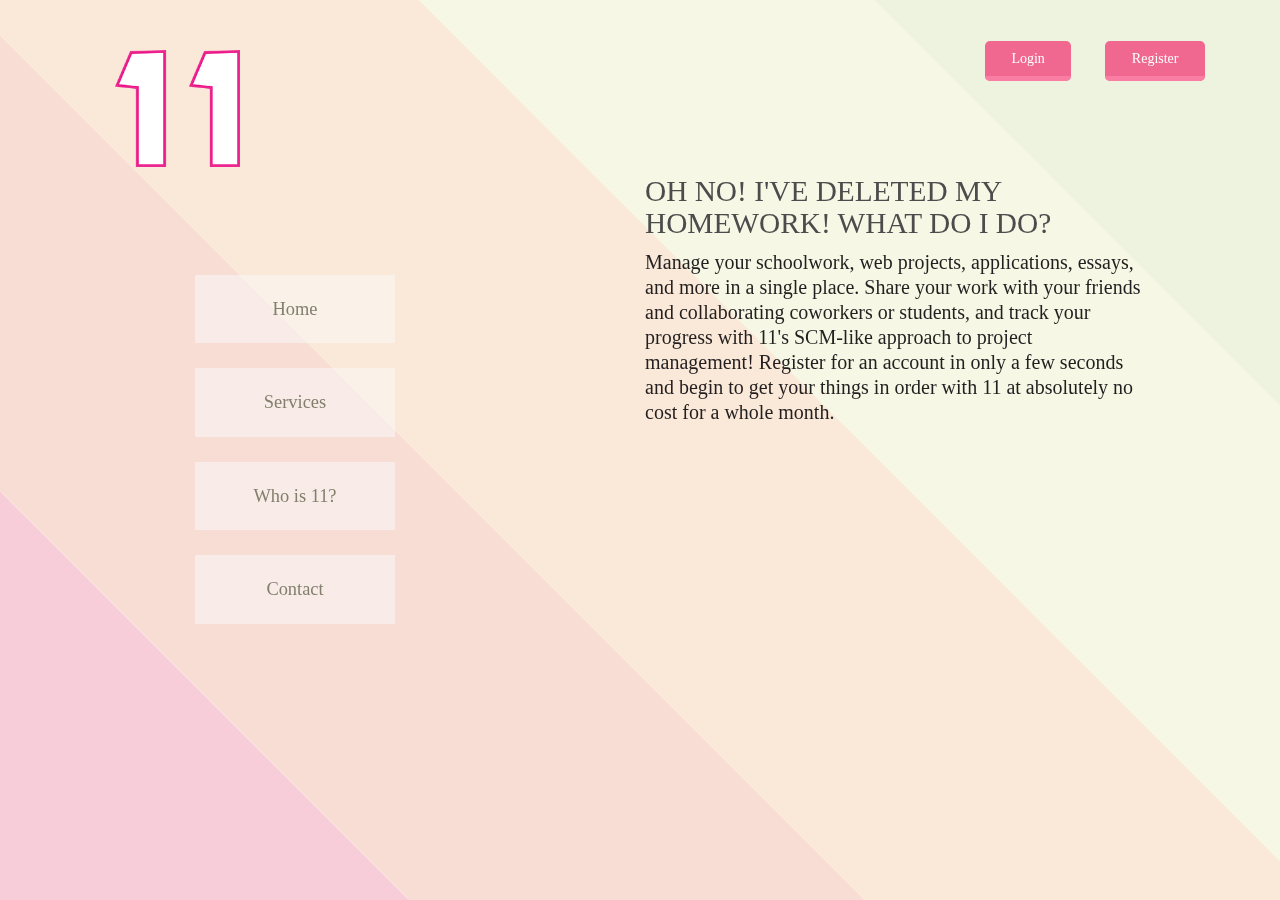
==== Crammer_Alexander_PWA2/index.html @ 0daebe08 "Reorganisation" ====
<!DOCTYPE html>  
<!--
    This is the main index of the application
    
    All your script tags should be at the bottom of this file
    
    The only html element in the body is the container div
    Your code should load your page templates into the container
-->
<html lang="en">
    <head>
        <title>11</title>
        <!-- Metadata -->
            <meta name="author" content="Alexander Rhett Crammer">
            <meta name="description" content="">
            <meta charset="UTF-8">
            <meta http-equiv="X-UA-Compatible" content="IE=edge,chrome=1">
        <!--  Mobile viewport optimized: j.mp/bplateviewport -->
            <meta name="viewport" content="width=device-width, initial-scale=1.0">
        <!-- Stylesheets -->
            <link rel="stylesheet" href="Assets/Stylesheets/Main.css?v=1">
    </head>
    <body>
        <img src="Assets/Images/Stripes.svg" draggable="false">
        <div class="container">
            <ul class="navigationBar">
                <li><a href="index.html">Home</a></li>
                <li><a href="#">Services</a></li>
                <li><a href="#">Who is 11?</a></li>
                <li><a href="#">Contact</a></li>
            </ul> <!-- .navigationBar -->
            <img src="Assets/Images/11.png">
            <div class="accountButtons">
                <a href="Login.html">Login</a>
                <a href="Register.html">Register</a>
            </div> <!-- .accountButtons -->
            <div class="contentArea">
                <h4>Oh no! I've deleted my homework! What do I do?</h4>
                <p>Manage your schoolwork, web projects, applications, essays, and more in a single place. Share your work with your friends and collaborating coworkers or students, and track your progress with 11's SCM-like approach to project management! Register for an account in only a few seconds and begin to get your things in order with 11 at absolutely no cost for a whole month.</p>
            </div> <!-- .contentArea -->
        </div> <!-- .container -->
        <!-- Scripts -->
            <script src="https://ajax.googleapis.com/ajax/libs/jquery/2.1.3/jquery.min.js"></script>
            <script src="Assets/Scripts/Main.js"></script>
    </body>
</html>
---- Crammer_Alexander_PWA2/Assets/Stylesheets/Main.css ----
/*  Application Setup
    Main.css
    Tuesday, 3 March, 2015
    Alexander Rhett Crammer  */

/* Note (This is temporary and it should be removed before production) */
/* TODO: Remove all elements with the .note class from the documents and remove these .note classes */
.note
    {background-color: rgba(150,150,150,0.9);
    color: #fff;
    font-family: "Avenir Next";
    margin: 0;
    padding: 10px;
    position: fixed;
    text-align: center;
    top: 0;
    left: 0;
    right: 0;
    z-index: 1;}

.note a
    {color: aqua;
    font-style: italic;
    text-decoration: none;}

/* Master Reset */
a,abbr,acronym,address,applet,article,aside,audio,b,big,blockquote,body,canvas,caption,center,cite,code,dd,del,details,dfn,div,dl,dt,em,embed,fieldset,figcaption,figure,footer,form,h1,h2,h3,h4,h5,h6,header,hgroup,html,i,iframe,img,ins,kbd,label,legend,li,mark,menu,nav,object,ol,output,p,pre,q,ruby,s,samp,section,small,span,strike,strong,sub,summary,sup,table,tbody,td,tfoot,th,thead,time,tr,tt,u,ul,var,video{margin:0;padding:0;border:0;font:inherit;vertical-align:baseline}article,aside,details,figcaption,figure,footer,header,hgroup,menu,nav,section{display:block}body{line-height:1}ol,ul{list-style:none}blockquote,q{quotes:none}blockquote:after,blockquote:before,q:after,q:before{content:'';content:none}table{border-collapse:collapse;border-spacing:0}

/* Structure */
body
    {background-color: #fafafa;}

.container
    {margin: auto;
    width: 960px;}

/* Content */
img[src="Assets/Images/Stripes.svg"]
    {position: fixed;
    top: -5px; /* There's a little bar of white at the top of the page without this. I don't know what it's from! */
    right: 0;
    bottom: 0;
    left: 0;
    -webkit-touch-callout: none;
    -webkit-user-select: none;
    -khtml-user-select: none; /* I want to prevent the user from being able to drag the image. */
    -moz-user-select: none;
    -ms-user-select: none;
    user-select: none;
    z-index: -1;} /* This property is important because it prevents a lot of transparency bugs. */

img[src="Assets/Images/11.png"]
    {position: absolute;
    top: 50px;
    left: 115px;
    width: 125px;}

.contentArea
    {position: absolute;
    top: 175px;
    right: 135px;
    width: 500px;}

h1, h2, h3, header
    {color: #323232;
    font-family: "Avenir Next";
    font-size: 38pt;
    font-weight: bold;}

h4, h5, h6
    {color: #4C4C4C;
    font-family: "Avenir Next";
    font-weight: 400;
    font-size: 22pt;
    text-transform: uppercase;
    line-height: 110%;}

p
    {color: #231F20;
    font-family: "Avenir Next";
    font-size: 15pt;
    font-weight: 400;
    margin-top: 10px;
    line-height: 125%;}

/* Navigation Bar */
.navigationBar
    {position: relative;
    top: 250px;
    left: 35px;
    width: 200px;}

.navigationBar > li
    {background-color: rgba(250,250,250,0.5);
    margin: 25px 0;
    overflow: hidden;
    padding: 25px 0;
    text-align: center;}

.navigationBar a
    {color: #82806d;
    font-family: "Avenir Next";
    font-size: 1.15em;
    text-decoration: none;}

.navigationBar a:hover
    {color: #c7c483;}

.navigationBar a:active
    {color: #a6a475;
    font-style: italic;}

/* Account Buttons */
.accountButtons
    {cursor: pointer;
    position: absolute;
    top: 50px;
    right: 75px;
    -webkit-touch-callout: none;
    -webkit-user-select: none;
    -khtml-user-select: none;
    -moz-user-select: none;
    -ms-user-select: none;
    user-select: none;}

.accountButtons > a
    {background-color: #F06890;
    border: 0;
    border-bottom: 5px solid #fa7da3;
    border-radius: 5px;
    color: #fff;
    font-family: "Avenir Next";
    font-size: 14px;
    margin-left: 30px;
    outline: none;
    padding: 10px 26.5px;
    text-decoration: none;
    transition: background-color 250ms;}

.accountButtons > a:hover
    {background-color: #f2789d;}
    
.accountButtons > a:active
    {background-color: #d86084;
    border-bottom: 0;
    position: relative;
    top: 5px;
    left: auto;
    right: auto;
    transition: background-color 85ms;}
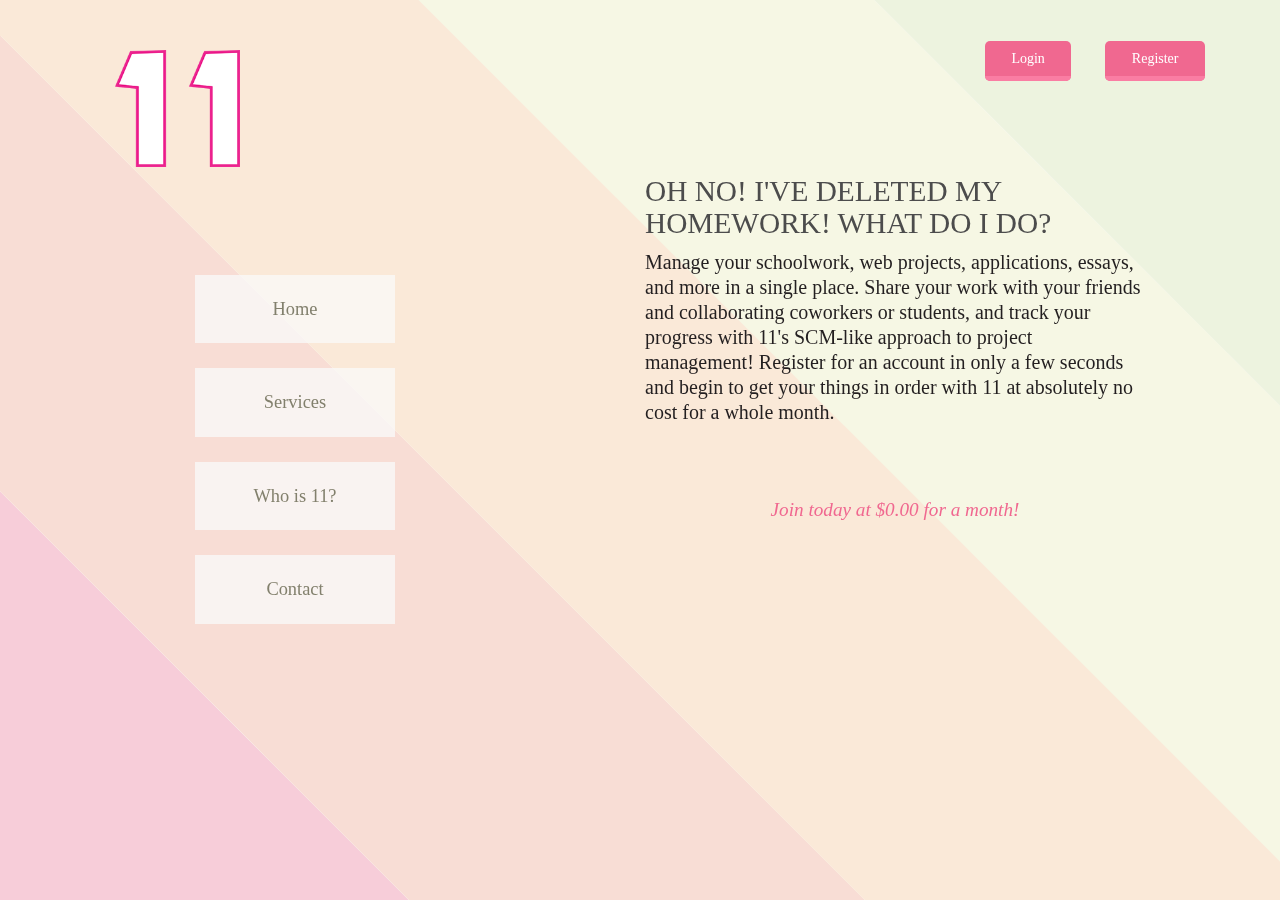
==== commit 460d02b5: "Week 2 Main Project" ====
--- a/Crammer_Alexander_PWA2/index.html
+++ b/Crammer_Alexander_PWA2/index.html
@@ -18,6 +18,7 @@
         <!--  Mobile viewport optimized: j.mp/bplateviewport -->
             <meta name="viewport" content="width=device-width, initial-scale=1.0">
         <!-- Stylesheets -->
+            <link rel="icon" type="image/png" href="Assets/Images/favicon.png">
             <link rel="stylesheet" href="Assets/Stylesheets/Main.css?v=1">
     </head>
     <body>
@@ -31,12 +32,13 @@
             </ul> <!-- .navigationBar -->
             <img src="Assets/Images/11.png">
             <div class="accountButtons">
-                <a href="Login.html">Login</a>
-                <a href="Register.html">Register</a>
+                <a href="Login.html" class="button">Login</a>
+                <a href="Register.html" class="button">Register</a>
             </div> <!-- .accountButtons -->
             <div class="contentArea">
                 <h4>Oh no! I've deleted my homework! What do I do?</h4>
                 <p>Manage your schoolwork, web projects, applications, essays, and more in a single place. Share your work with your friends and collaborating coworkers or students, and track your progress with 11's SCM-like approach to project management! Register for an account in only a few seconds and begin to get your things in order with 11 at absolutely no cost for a whole month.</p>
+                <a href="/Register.html">Join today at $0.00 for a month!</a>
             </div> <!-- .contentArea -->
         </div> <!-- .container -->
         <!-- Scripts -->
--- a/Crammer_Alexander_PWA2/Assets/Stylesheets/Main.css
+++ b/Crammer_Alexander_PWA2/Assets/Stylesheets/Main.css
@@ -9,6 +9,7 @@
     {background-color: rgba(150,150,150,0.9);
     color: #fff;
     font-family: "Avenir Next";
+    font-size: 1.1em;
     margin: 0;
     padding: 10px;
     position: fixed;
@@ -43,7 +44,7 @@
     left: 0;
     -webkit-touch-callout: none;
     -webkit-user-select: none;
-    -khtml-user-select: none; /* I want to prevent the user from being able to drag the image. */
+    -khtml-user-select: none; /* Prevent selection */
     -moz-user-select: none;
     -ms-user-select: none;
     user-select: none;
@@ -83,6 +84,62 @@
     margin-top: 10px;
     line-height: 125%;}
 
+a[href="/Register.html"]
+    {color: #F06890;
+    display: block;
+    font-family: "Avenir Next";
+    font-size: 1.2em;
+    font-style: italic;
+    margin-top: 75px;
+    text-align: center;
+    text-decoration: none;}
+
+.button
+    {background-color: #F06890;
+    border: 0;
+    border-bottom: 5px solid #fa7da3;
+    border-radius: 5px;
+    color: #fff;
+    cursor: pointer;
+    font-family: "Avenir Next";
+    font-size: 14px;
+    -webkit-touch-callout: none;
+    -webkit-user-select: none;
+    -khtml-user-select: none; /* Prevent selection */
+    -moz-user-select: none;
+    -ms-user-select: none;
+    user-select: none;
+    outline: none;
+    padding: 10px 26.5px;
+    text-decoration: none;
+    transition: background-color 250ms;}
+
+.button:hover
+    {background-color: #f2789d;}
+
+.button:active
+    {background-color: #d86084;
+    border-bottom: 0;
+    position: relative;
+    top: 5px;
+    left: auto;
+    right: auto;
+    transition: background-color 85ms;}
+
+p.tooltip
+    {background-color: rgba(250,250,250,0.8);
+    border: 1px solid rgba(150,150,150,0.8);
+    border-radius: 5px;
+    font-size: 1em;
+    font-weight: 300;
+    padding: 5px 15px;}
+
+.welcome
+    {cursor: pointer;
+    position: absolute;
+    top: 50px;
+    left: 375px;}
+
 /* Navigation Bar */
 .navigationBar
     {position: relative;
@@ -91,7 +148,7 @@
     width: 200px;}
 
 .navigationBar > li
-    {background-color: rgba(250,250,250,0.5);
+    {background-color: rgba(250,250,250,0.75);
     margin: 25px 0;
     overflow: hidden;
     padding: 25px 0;
@@ -112,39 +169,9 @@
 
 /* Account Buttons */
 .accountButtons
-    {cursor: pointer;
-    position: absolute;
+    {position: absolute;
     top: 50px;
-    right: 75px;
-    -webkit-touch-callout: none;
-    -webkit-user-select: none;
-    -khtml-user-select: none;
-    -moz-user-select: none;
-    -ms-user-select: none;
-    user-select: none;}
+    right: 75px;}
 
 .accountButtons > a
-    {background-color: #F06890;
-    border: 0;
-    border-bottom: 5px solid #fa7da3;
-    border-radius: 5px;
-    color: #fff;
-    font-family: "Avenir Next";
-    font-size: 14px;
-    margin-left: 30px;
-    outline: none;
-    padding: 10px 26.5px;
-    text-decoration: none;
-    transition: background-color 250ms;}
-
-.accountButtons > a:hover
-    {background-color: #f2789d;}
-    
-.accountButtons > a:active
-    {background-color: #d86084;
-    border-bottom: 0;
-    position: relative;
-    top: 5px;
-    left: auto;
-    right: auto;
-    transition: background-color 85ms;}+    {margin-left: 30px;}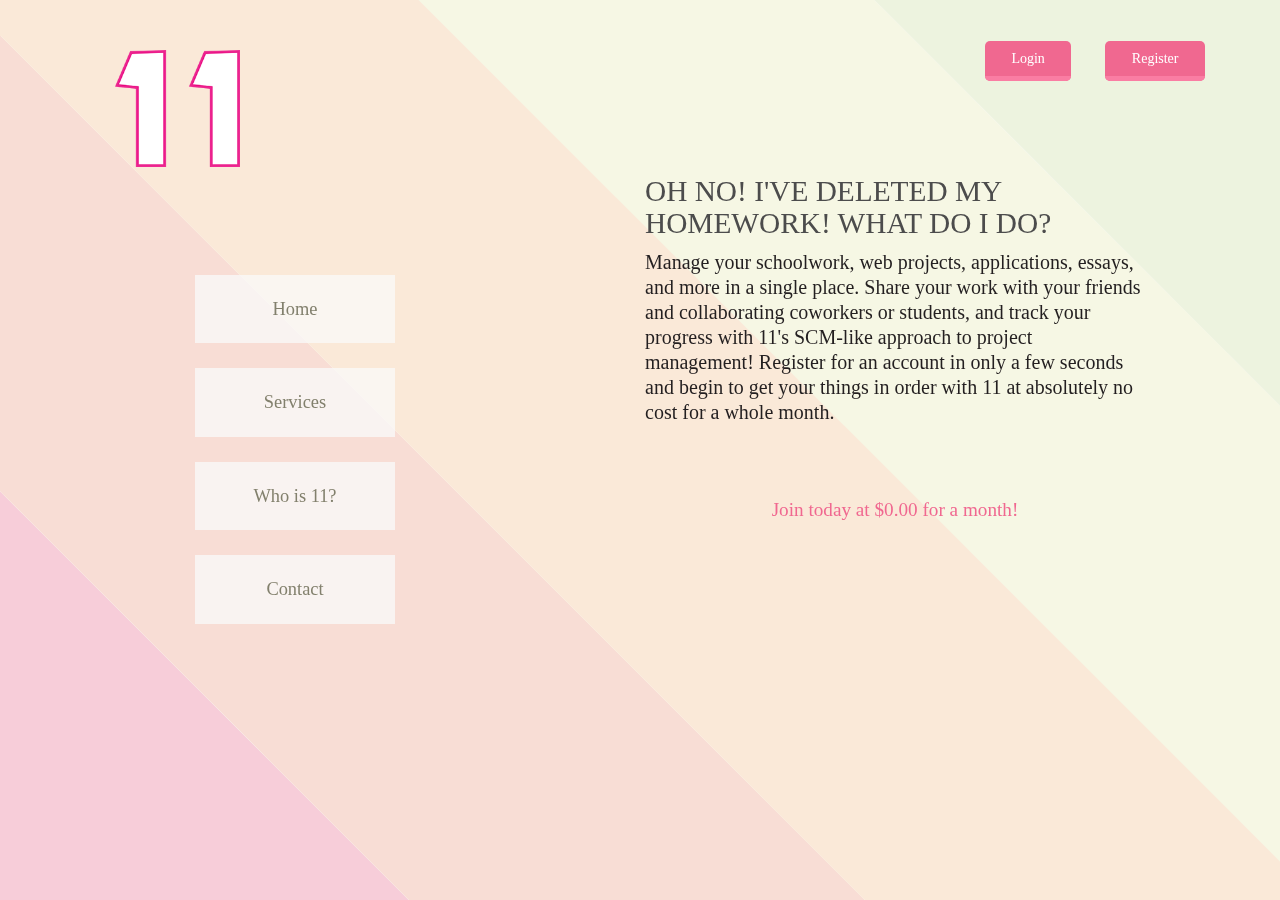
==== commit d5778cf7: "Completed "jQuery UI"" ====
--- a/Crammer_Alexander_PWA2/index.html
+++ b/Crammer_Alexander_PWA2/index.html
@@ -1,28 +1,19 @@
 <!DOCTYPE html>  
-<!--
-    This is the main index of the application
-    
-    All your script tags should be at the bottom of this file
-    
-    The only html element in the body is the container div
-    Your code should load your page templates into the container
--->
 <html lang="en">
     <head>
-        <title>11</title>
+        <title>11 | Welcome!</title>
         <!-- Metadata -->
             <meta name="author" content="Alexander Rhett Crammer">
-            <meta name="description" content="">
+            <meta name="description" content="Manage your assignments, projects, essays, share them, and more with 11's social SCM-like approach.">
             <meta charset="UTF-8">
             <meta http-equiv="X-UA-Compatible" content="IE=edge,chrome=1">
-        <!--  Mobile viewport optimized: j.mp/bplateviewport -->
             <meta name="viewport" content="width=device-width, initial-scale=1.0">
-        <!-- Stylesheets -->
+        <!-- Links and Stylesheets -->
             <link rel="icon" type="image/png" href="Assets/Images/favicon.png">
-            <link rel="stylesheet" href="Assets/Stylesheets/Main.css?v=1">
+            <link rel="stylesheet" href="Assets/Stylesheets/Main.css">
     </head>
     <body>
-        <img src="Assets/Images/Stripes.svg" draggable="false">
+        <img alt="Background" src="Assets/Images/Stripes.svg" draggable="false">
         <div class="container">
             <ul class="navigationBar">
                 <li><a href="index.html">Home</a></li>
@@ -43,6 +34,5 @@
         </div> <!-- .container -->
         <!-- Scripts -->
             <script src="https://ajax.googleapis.com/ajax/libs/jquery/2.1.3/jquery.min.js"></script>
-            <script src="Assets/Scripts/Main.js"></script>
     </body>
 </html>--- a/Crammer_Alexander_PWA2/Assets/Stylesheets/Main.css
+++ b/Crammer_Alexander_PWA2/Assets/Stylesheets/Main.css
@@ -2,27 +2,6 @@
     Main.css
     Tuesday, 3 March, 2015
     Alexander Rhett Crammer  */
-
-/* Note (This is temporary and it should be removed before production) */
-/* TODO: Remove all elements with the .note class from the documents and remove these .note classes */
-.note
-    {background-color: rgba(150,150,150,0.9);
-    color: #fff;
-    font-family: "Avenir Next";
-    font-size: 1.1em;
-    margin: 0;
-    padding: 10px;
-    position: fixed;
-    text-align: center;
-    top: 0;
-    left: 0;
-    right: 0;
-    z-index: 1;}
-
-.note a
-    {color: aqua;
-    font-style: italic;
-    text-decoration: none;}
 
 /* Master Reset */
 a,abbr,acronym,address,applet,article,aside,audio,b,big,blockquote,body,canvas,caption,center,cite,code,dd,del,details,dfn,div,dl,dt,em,embed,fieldset,figcaption,figure,footer,form,h1,h2,h3,h4,h5,h6,header,hgroup,html,i,iframe,img,ins,kbd,label,legend,li,mark,menu,nav,object,ol,output,p,pre,q,ruby,s,samp,section,small,span,strike,strong,sub,summary,sup,table,tbody,td,tfoot,th,thead,time,tr,tt,u,ul,var,video{margin:0;padding:0;border:0;font:inherit;vertical-align:baseline}article,aside,details,figcaption,figure,footer,header,hgroup,menu,nav,section{display:block}body{line-height:1}ol,ul{list-style:none}blockquote,q{quotes:none}blockquote:after,blockquote:before,q:after,q:before{content:'';content:none}table{border-collapse:collapse;border-spacing:0}
@@ -48,7 +27,7 @@
     -moz-user-select: none;
     -ms-user-select: none;
     user-select: none;
-    z-index: -1;} /* This property is important because it prevents a lot of transparency bugs. */
+    z-index: -90;} /* This property is important because it prevents a lot of z-index bugs. */
 
 img[src="Assets/Images/11.png"]
     {position: absolute;
@@ -89,10 +68,17 @@
     display: block;
     font-family: "Avenir Next";
     font-size: 1.2em;
-    font-style: italic;
     margin-top: 75px;
     text-align: center;
-    text-decoration: none;}
+    text-decoration: none;
+    transition: color 175ms;}
+
+a[href="/Register.html"]:hover
+    {color: #faa1bc;}
+
+a[href="/Register.html"]:active
+    {color: #d8597f;
+    font-style: italic;}
 
 .button
     {background-color: #F06890;
@@ -135,10 +121,16 @@
     padding: 5px 15px;}
 
 .welcome
-    {cursor: pointer;
+    {color: #5e5e5e;
+    cursor: pointer;
     position: absolute;
     top: 50px;
     left: 375px;}
+
+.noListElements
+    {color: #5e5e5e;
+    margin-top: 115px;
+    text-align: center;}
 
 /* Navigation Bar */
 .navigationBar
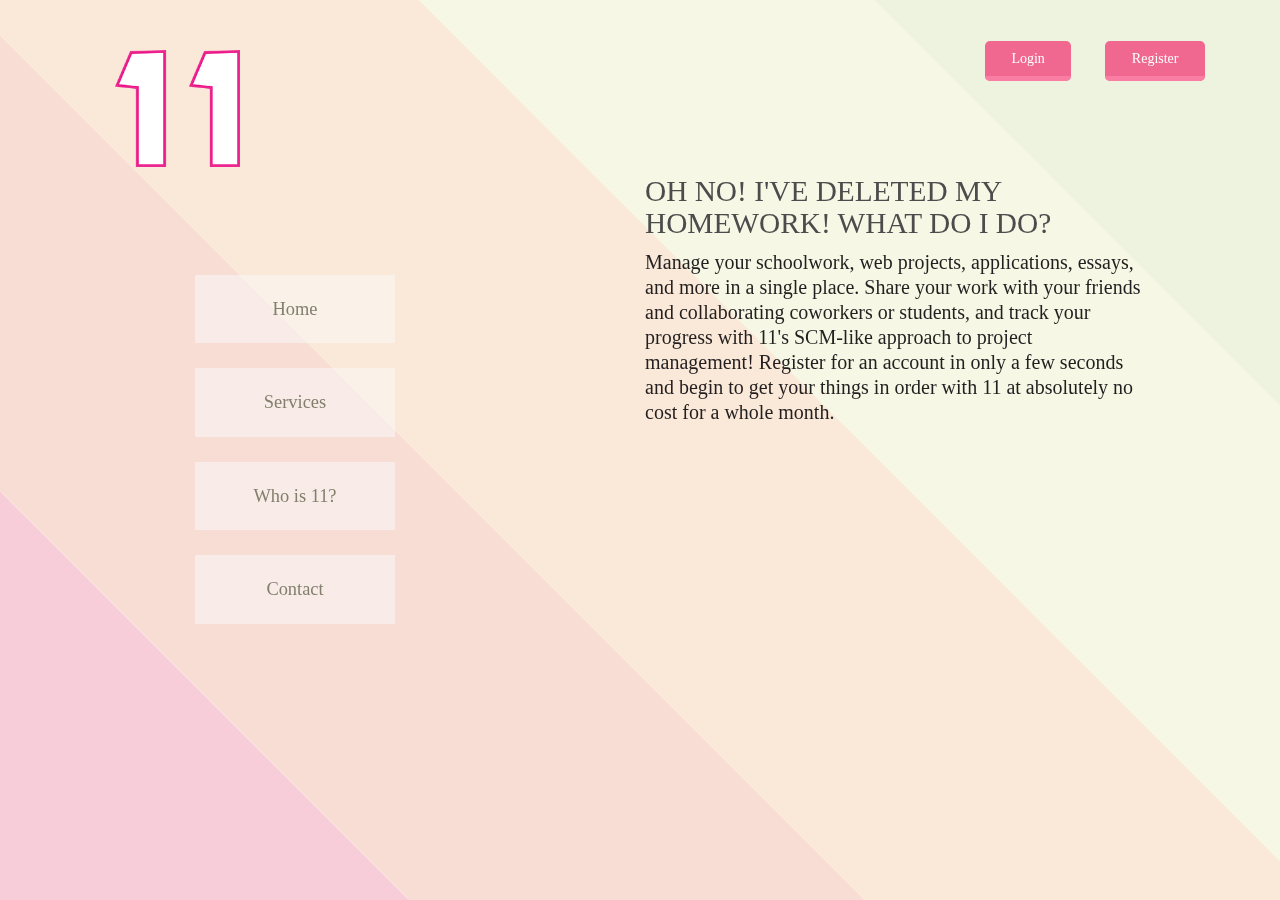
==== commit 7fa6d391: "Ready - "Project Part 1: Application Setup"" ====
--- a/Crammer_Alexander_PWA2/index.html
+++ b/Crammer_Alexander_PWA2/index.html
@@ -1,19 +1,27 @@
 <!DOCTYPE html>  
+<!--
+    This is the main index of the application
+    
+    All your script tags should be at the bottom of this file
+    
+    The only html element in the body is the container div
+    Your code should load your page templates into the container
+-->
 <html lang="en">
     <head>
-        <title>11 | Welcome!</title>
+        <title>11</title>
         <!-- Metadata -->
             <meta name="author" content="Alexander Rhett Crammer">
-            <meta name="description" content="Manage your assignments, projects, essays, share them, and more with 11's social SCM-like approach.">
+            <meta name="description" content="">
             <meta charset="UTF-8">
             <meta http-equiv="X-UA-Compatible" content="IE=edge,chrome=1">
+        <!--  Mobile viewport optimized: j.mp/bplateviewport -->
             <meta name="viewport" content="width=device-width, initial-scale=1.0">
-        <!-- Links and Stylesheets -->
-            <link rel="icon" type="image/png" href="Assets/Images/favicon.png">
-            <link rel="stylesheet" href="Assets/Stylesheets/Main.css">
+        <!-- Stylesheets -->
+            <link rel="stylesheet" href="Assets/Stylesheets/Main.css?v=1">
     </head>
     <body>
-        <img alt="Background" src="Assets/Images/Stripes.svg" draggable="false">
+        <img src="Assets/Images/Stripes.svg" draggable="false">
         <div class="container">
             <ul class="navigationBar">
                 <li><a href="index.html">Home</a></li>
@@ -23,16 +31,16 @@
             </ul> <!-- .navigationBar -->
             <img src="Assets/Images/11.png">
             <div class="accountButtons">
-                <a href="Login.html" class="button">Login</a>
-                <a href="Register.html" class="button">Register</a>
+                <a href="Login.html">Login</a>
+                <a href="Register.html">Register</a>
             </div> <!-- .accountButtons -->
             <div class="contentArea">
                 <h4>Oh no! I've deleted my homework! What do I do?</h4>
                 <p>Manage your schoolwork, web projects, applications, essays, and more in a single place. Share your work with your friends and collaborating coworkers or students, and track your progress with 11's SCM-like approach to project management! Register for an account in only a few seconds and begin to get your things in order with 11 at absolutely no cost for a whole month.</p>
-                <a href="/Register.html">Join today at $0.00 for a month!</a>
             </div> <!-- .contentArea -->
         </div> <!-- .container -->
         <!-- Scripts -->
             <script src="https://ajax.googleapis.com/ajax/libs/jquery/2.1.3/jquery.min.js"></script>
+            <script src="Assets/Scripts/Main.js"></script>
     </body>
 </html>--- a/Crammer_Alexander_PWA2/Assets/Stylesheets/Main.css
+++ b/Crammer_Alexander_PWA2/Assets/Stylesheets/Main.css
@@ -2,6 +2,26 @@
     Main.css
     Tuesday, 3 March, 2015
     Alexander Rhett Crammer  */
+
+/* Note (This is temporary and it should be removed before production) */
+/* TODO: Remove all elements with the .note class from the documents and remove these .note classes */
+.note
+    {background-color: rgba(150,150,150,0.9);
+    color: #fff;
+    font-family: "Avenir Next";
+    margin: 0;
+    padding: 10px;
+    position: fixed;
+    text-align: center;
+    top: 0;
+    left: 0;
+    right: 0;
+    z-index: 1;}
+
+.note a
+    {color: aqua;
+    font-style: italic;
+    text-decoration: none;}
 
 /* Master Reset */
 a,abbr,acronym,address,applet,article,aside,audio,b,big,blockquote,body,canvas,caption,center,cite,code,dd,del,details,dfn,div,dl,dt,em,embed,fieldset,figcaption,figure,footer,form,h1,h2,h3,h4,h5,h6,header,hgroup,html,i,iframe,img,ins,kbd,label,legend,li,mark,menu,nav,object,ol,output,p,pre,q,ruby,s,samp,section,small,span,strike,strong,sub,summary,sup,table,tbody,td,tfoot,th,thead,time,tr,tt,u,ul,var,video{margin:0;padding:0;border:0;font:inherit;vertical-align:baseline}article,aside,details,figcaption,figure,footer,header,hgroup,menu,nav,section{display:block}body{line-height:1}ol,ul{list-style:none}blockquote,q{quotes:none}blockquote:after,blockquote:before,q:after,q:before{content:'';content:none}table{border-collapse:collapse;border-spacing:0}
@@ -23,11 +43,11 @@
     left: 0;
     -webkit-touch-callout: none;
     -webkit-user-select: none;
-    -khtml-user-select: none; /* Prevent selection */
+    -khtml-user-select: none; /* I want to prevent the user from being able to drag the image. */
     -moz-user-select: none;
     -ms-user-select: none;
     user-select: none;
-    z-index: -90;} /* This property is important because it prevents a lot of z-index bugs. */
+    z-index: -1;} /* This property is important because it prevents a lot of transparency bugs. */
 
 img[src="Assets/Images/11.png"]
     {position: absolute;
@@ -63,75 +83,6 @@
     margin-top: 10px;
     line-height: 125%;}
 
-a[href="/Register.html"]
-    {color: #F06890;
-    display: block;
-    font-family: "Avenir Next";
-    font-size: 1.2em;
-    margin-top: 75px;
-    text-align: center;
-    text-decoration: none;
-    transition: color 175ms;}
-
-a[href="/Register.html"]:hover
-    {color: #faa1bc;}
-
-a[href="/Register.html"]:active
-    {color: #d8597f;
-    font-style: italic;}
-
-.button
-    {background-color: #F06890;
-    border: 0;
-    border-bottom: 5px solid #fa7da3;
-    border-radius: 5px;
-    color: #fff;
-    cursor: pointer;
-    font-family: "Avenir Next";
-    font-size: 14px;
-    -webkit-touch-callout: none;
-    -webkit-user-select: none;
-    -khtml-user-select: none; /* Prevent selection */
-    -moz-user-select: none;
-    -ms-user-select: none;
-    user-select: none;
-    outline: none;
-    padding: 10px 26.5px;
-    text-decoration: none;
-    transition: background-color 250ms;}
-
-.button:hover
-    {background-color: #f2789d;}
-
-.button:active
-    {background-color: #d86084;
-    border-bottom: 0;
-    position: relative;
-    top: 5px;
-    left: auto;
-    right: auto;
-    transition: background-color 85ms;}
-
-p.tooltip
-    {background-color: rgba(250,250,250,0.8);
-    border: 1px solid rgba(150,150,150,0.8);
-    border-radius: 5px;
-    font-size: 1em;
-    font-weight: 300;
-    padding: 5px 15px;}
-
-.welcome
-    {color: #5e5e5e;
-    cursor: pointer;
-    position: absolute;
-    top: 50px;
-    left: 375px;}
-
-.noListElements
-    {color: #5e5e5e;
-    margin-top: 115px;
-    text-align: center;}
-
 /* Navigation Bar */
 .navigationBar
     {position: relative;
@@ -140,7 +91,7 @@
     width: 200px;}
 
 .navigationBar > li
-    {background-color: rgba(250,250,250,0.75);
+    {background-color: rgba(250,250,250,0.5);
     margin: 25px 0;
     overflow: hidden;
     padding: 25px 0;
@@ -161,9 +112,39 @@
 
 /* Account Buttons */
 .accountButtons
-    {position: absolute;
+    {cursor: pointer;
+    position: absolute;
     top: 50px;
-    right: 75px;}
+    right: 75px;
+    -webkit-touch-callout: none;
+    -webkit-user-select: none;
+    -khtml-user-select: none;
+    -moz-user-select: none;
+    -ms-user-select: none;
+    user-select: none;}
 
 .accountButtons > a
-    {margin-left: 30px;}+    {background-color: #F06890;
+    border: 0;
+    border-bottom: 5px solid #fa7da3;
+    border-radius: 5px;
+    color: #fff;
+    font-family: "Avenir Next";
+    font-size: 14px;
+    margin-left: 30px;
+    outline: none;
+    padding: 10px 26.5px;
+    text-decoration: none;
+    transition: background-color 250ms;}
+
+.accountButtons > a:hover
+    {background-color: #f2789d;}
+    
+.accountButtons > a:active
+    {background-color: #d86084;
+    border-bottom: 0;
+    position: relative;
+    top: 5px;
+    left: auto;
+    right: auto;
+    transition: background-color 85ms;}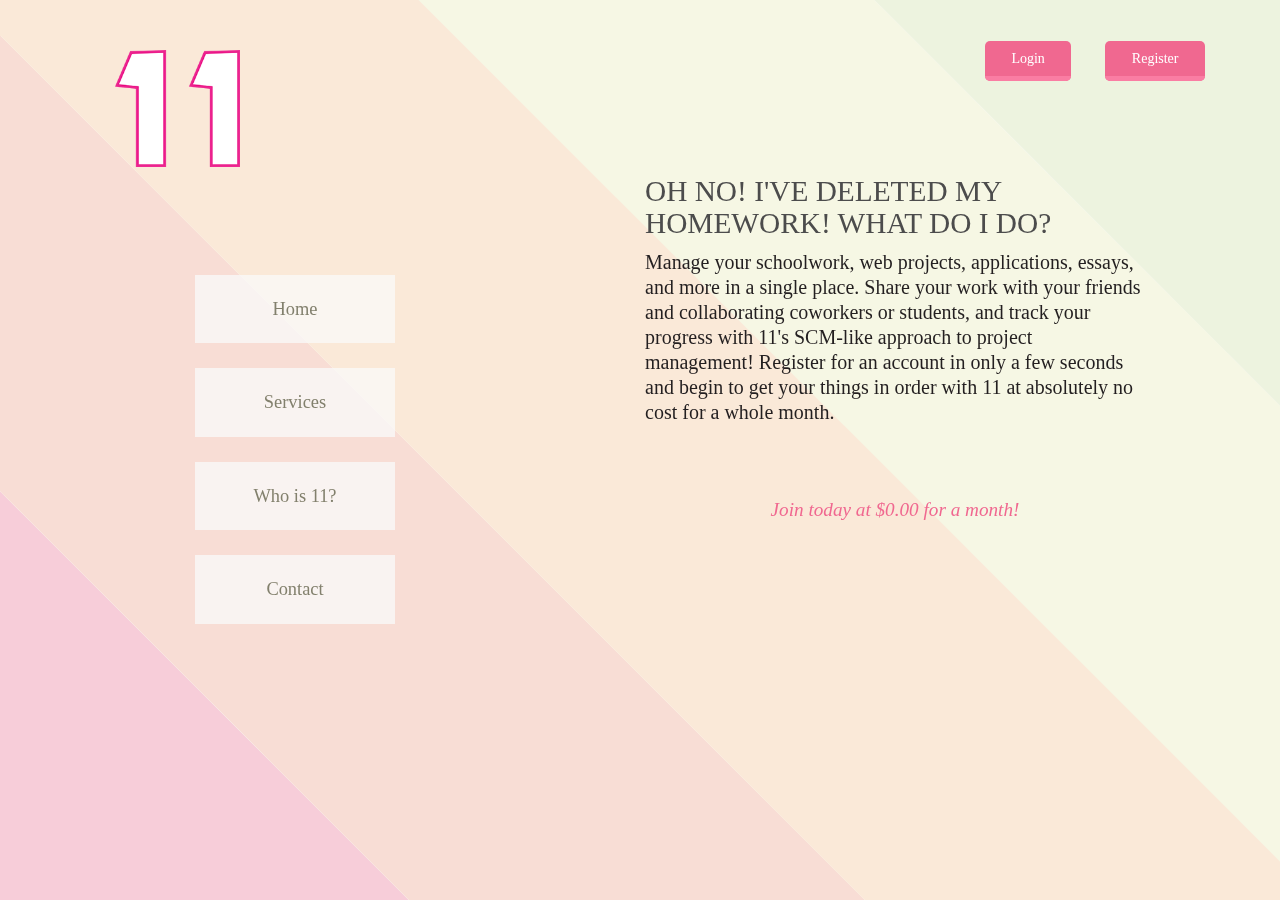
==== commit f0c7290e: "Ready - "Activity 3: JSON/AJAX"" ====
--- a/Crammer_Alexander_PWA2/index.html
+++ b/Crammer_Alexander_PWA2/index.html
@@ -1,12 +1,4 @@
 <!DOCTYPE html>  
-<!--
-    This is the main index of the application
-    
-    All your script tags should be at the bottom of this file
-    
-    The only html element in the body is the container div
-    Your code should load your page templates into the container
--->
 <html lang="en">
     <head>
         <title>11</title>
@@ -18,6 +10,7 @@
         <!--  Mobile viewport optimized: j.mp/bplateviewport -->
             <meta name="viewport" content="width=device-width, initial-scale=1.0">
         <!-- Stylesheets -->
+            <link rel="icon" type="image/png" href="Assets/Images/favicon.png">
             <link rel="stylesheet" href="Assets/Stylesheets/Main.css?v=1">
     </head>
     <body>
@@ -31,12 +24,13 @@
             </ul> <!-- .navigationBar -->
             <img src="Assets/Images/11.png">
             <div class="accountButtons">
-                <a href="Login.html">Login</a>
-                <a href="Register.html">Register</a>
+                <a href="Login.html" class="button">Login</a>
+                <a href="Register.html" class="button">Register</a>
             </div> <!-- .accountButtons -->
             <div class="contentArea">
                 <h4>Oh no! I've deleted my homework! What do I do?</h4>
                 <p>Manage your schoolwork, web projects, applications, essays, and more in a single place. Share your work with your friends and collaborating coworkers or students, and track your progress with 11's SCM-like approach to project management! Register for an account in only a few seconds and begin to get your things in order with 11 at absolutely no cost for a whole month.</p>
+                <a href="/Register.html">Join today at $0.00 for a month!</a>
             </div> <!-- .contentArea -->
         </div> <!-- .container -->
         <!-- Scripts -->
--- a/Crammer_Alexander_PWA2/Assets/Stylesheets/Main.css
+++ b/Crammer_Alexander_PWA2/Assets/Stylesheets/Main.css
@@ -9,6 +9,7 @@
     {background-color: rgba(150,150,150,0.9);
     color: #fff;
     font-family: "Avenir Next";
+    font-size: 1.1em;
     margin: 0;
     padding: 10px;
     position: fixed;
@@ -43,7 +44,7 @@
     left: 0;
     -webkit-touch-callout: none;
     -webkit-user-select: none;
-    -khtml-user-select: none; /* I want to prevent the user from being able to drag the image. */
+    -khtml-user-select: none; /* Prevent selection */
     -moz-user-select: none;
     -ms-user-select: none;
     user-select: none;
@@ -83,6 +84,68 @@
     margin-top: 10px;
     line-height: 125%;}
 
+a[href="/Register.html"]
+    {color: #F06890;
+    display: block;
+    font-family: "Avenir Next";
+    font-size: 1.2em;
+    font-style: italic;
+    margin-top: 75px;
+    text-align: center;
+    text-decoration: none;}
+
+.button
+    {background-color: #F06890;
+    border: 0;
+    border-bottom: 5px solid #fa7da3;
+    border-radius: 5px;
+    color: #fff;
+    cursor: pointer;
+    font-family: "Avenir Next";
+    font-size: 14px;
+    -webkit-touch-callout: none;
+    -webkit-user-select: none;
+    -khtml-user-select: none; /* Prevent selection */
+    -moz-user-select: none;
+    -ms-user-select: none;
+    user-select: none;
+    outline: none;
+    padding: 10px 26.5px;
+    text-decoration: none;
+    transition: background-color 250ms;}
+
+.button:hover
+    {background-color: #f2789d;}
+
+.button:active
+    {background-color: #d86084;
+    border-bottom: 0;
+    position: relative;
+    top: 5px;
+    left: auto;
+    right: auto;
+    transition: background-color 85ms;}
+
+p.tooltip
+    {background-color: rgba(250,250,250,0.8);
+    border: 1px solid rgba(150,150,150,0.8);
+    border-radius: 5px;
+    font-size: 1em;
+    font-weight: 300;
+    padding: 5px 15px;}
+
+.welcome
+    {color: #5e5e5e;
+    cursor: pointer;
+    position: absolute;
+    top: 50px;
+    left: 375px;}
+
+.noListElements
+    {color: #5e5e5e;
+    margin-top: 115px;
+    text-align: center;}
+
 /* Navigation Bar */
 .navigationBar
     {position: relative;
@@ -91,7 +154,7 @@
     width: 200px;}
 
 .navigationBar > li
-    {background-color: rgba(250,250,250,0.5);
+    {background-color: rgba(250,250,250,0.75);
     margin: 25px 0;
     overflow: hidden;
     padding: 25px 0;
@@ -112,39 +175,9 @@
 
 /* Account Buttons */
 .accountButtons
-    {cursor: pointer;
-    position: absolute;
+    {position: absolute;
     top: 50px;
-    right: 75px;
-    -webkit-touch-callout: none;
-    -webkit-user-select: none;
-    -khtml-user-select: none;
-    -moz-user-select: none;
-    -ms-user-select: none;
-    user-select: none;}
+    right: 75px;}
 
 .accountButtons > a
-    {background-color: #F06890;
-    border: 0;
-    border-bottom: 5px solid #fa7da3;
-    border-radius: 5px;
-    color: #fff;
-    font-family: "Avenir Next";
-    font-size: 14px;
-    margin-left: 30px;
-    outline: none;
-    padding: 10px 26.5px;
-    text-decoration: none;
-    transition: background-color 250ms;}
-
-.accountButtons > a:hover
-    {background-color: #f2789d;}
-    
-.accountButtons > a:active
-    {background-color: #d86084;
-    border-bottom: 0;
-    position: relative;
-    top: 5px;
-    left: auto;
-    right: auto;
-    transition: background-color 85ms;}+    {margin-left: 30px;}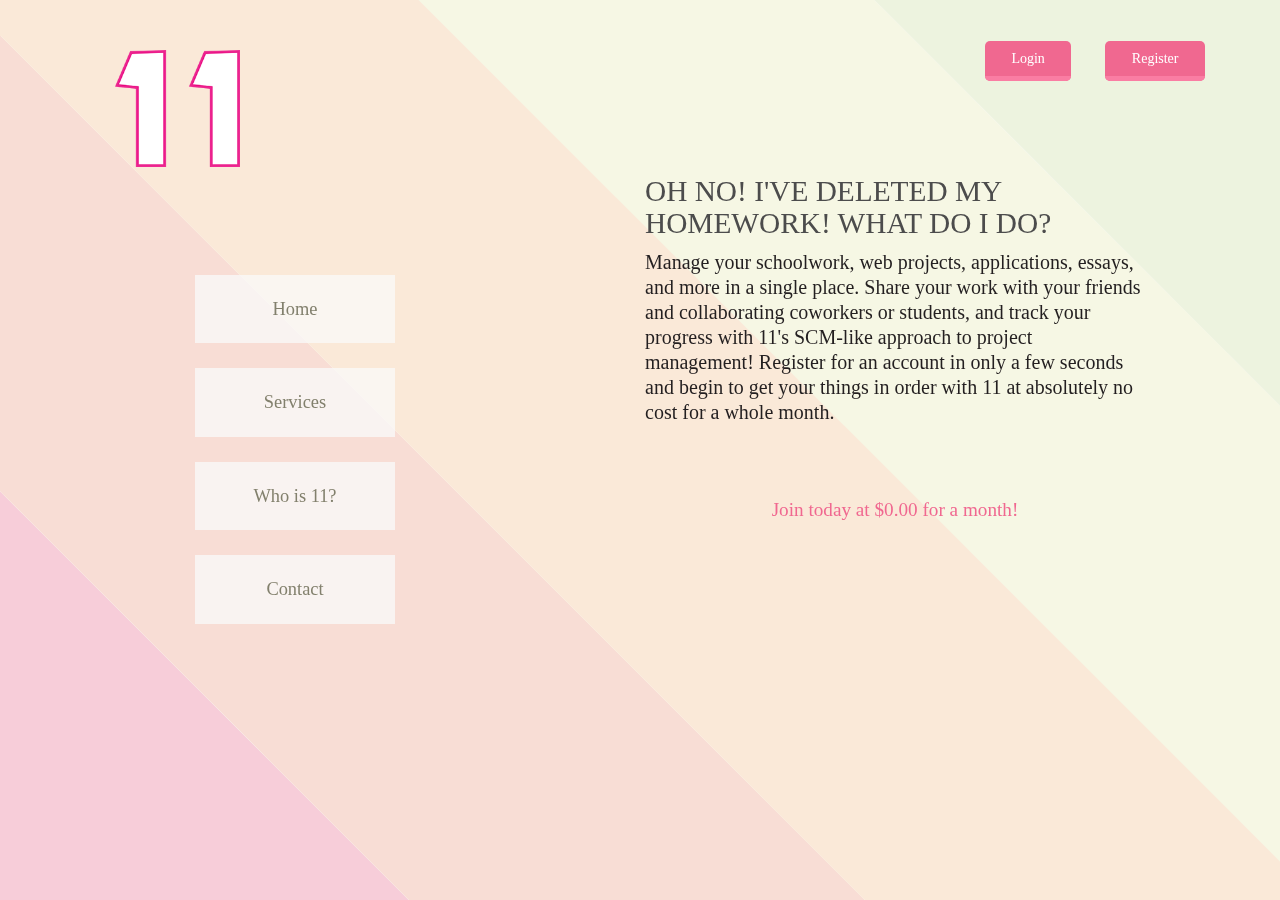
==== commit e689616a: "Ready - "Project Part 4: jQuery UI"" ====
--- a/Crammer_Alexander_PWA2/index.html
+++ b/Crammer_Alexander_PWA2/index.html
@@ -1,20 +1,19 @@
 <!DOCTYPE html>  
 <html lang="en">
     <head>
-        <title>11</title>
+        <title>11 | Welcome!</title>
         <!-- Metadata -->
             <meta name="author" content="Alexander Rhett Crammer">
-            <meta name="description" content="">
+            <meta name="description" content="Manage your assignments, projects, essays, share them, and more with 11's social SCM-like approach.">
             <meta charset="UTF-8">
             <meta http-equiv="X-UA-Compatible" content="IE=edge,chrome=1">
-        <!--  Mobile viewport optimized: j.mp/bplateviewport -->
             <meta name="viewport" content="width=device-width, initial-scale=1.0">
-        <!-- Stylesheets -->
+        <!-- Links and Stylesheets -->
             <link rel="icon" type="image/png" href="Assets/Images/favicon.png">
-            <link rel="stylesheet" href="Assets/Stylesheets/Main.css?v=1">
+            <link rel="stylesheet" href="Assets/Stylesheets/Main.css">
     </head>
     <body>
-        <img src="Assets/Images/Stripes.svg" draggable="false">
+        <img alt="Background" src="Assets/Images/Stripes.svg" draggable="false">
         <div class="container">
             <ul class="navigationBar">
                 <li><a href="index.html">Home</a></li>
@@ -35,6 +34,5 @@
         </div> <!-- .container -->
         <!-- Scripts -->
             <script src="https://ajax.googleapis.com/ajax/libs/jquery/2.1.3/jquery.min.js"></script>
-            <script src="Assets/Scripts/Main.js"></script>
     </body>
 </html>--- a/Crammer_Alexander_PWA2/Assets/Stylesheets/Main.css
+++ b/Crammer_Alexander_PWA2/Assets/Stylesheets/Main.css
@@ -2,27 +2,6 @@
     Main.css
     Tuesday, 3 March, 2015
     Alexander Rhett Crammer  */
-
-/* Note (This is temporary and it should be removed before production) */
-/* TODO: Remove all elements with the .note class from the documents and remove these .note classes */
-.note
-    {background-color: rgba(150,150,150,0.9);
-    color: #fff;
-    font-family: "Avenir Next";
-    font-size: 1.1em;
-    margin: 0;
-    padding: 10px;
-    position: fixed;
-    text-align: center;
-    top: 0;
-    left: 0;
-    right: 0;
-    z-index: 1;}
-
-.note a
-    {color: aqua;
-    font-style: italic;
-    text-decoration: none;}
 
 /* Master Reset */
 a,abbr,acronym,address,applet,article,aside,audio,b,big,blockquote,body,canvas,caption,center,cite,code,dd,del,details,dfn,div,dl,dt,em,embed,fieldset,figcaption,figure,footer,form,h1,h2,h3,h4,h5,h6,header,hgroup,html,i,iframe,img,ins,kbd,label,legend,li,mark,menu,nav,object,ol,output,p,pre,q,ruby,s,samp,section,small,span,strike,strong,sub,summary,sup,table,tbody,td,tfoot,th,thead,time,tr,tt,u,ul,var,video{margin:0;padding:0;border:0;font:inherit;vertical-align:baseline}article,aside,details,figcaption,figure,footer,header,hgroup,menu,nav,section{display:block}body{line-height:1}ol,ul{list-style:none}blockquote,q{quotes:none}blockquote:after,blockquote:before,q:after,q:before{content:'';content:none}table{border-collapse:collapse;border-spacing:0}
@@ -48,7 +27,7 @@
     -moz-user-select: none;
     -ms-user-select: none;
     user-select: none;
-    z-index: -1;} /* This property is important because it prevents a lot of transparency bugs. */
+    z-index: -90;} /* This property is important because it prevents a lot of z-index bugs. */
 
 img[src="Assets/Images/11.png"]
     {position: absolute;
@@ -89,10 +68,17 @@
     display: block;
     font-family: "Avenir Next";
     font-size: 1.2em;
-    font-style: italic;
     margin-top: 75px;
     text-align: center;
-    text-decoration: none;}
+    text-decoration: none;
+    transition: color 175ms;}
+
+a[href="/Register.html"]:hover
+    {color: #faa1bc;}
+
+a[href="/Register.html"]:active
+    {color: #d8597f;
+    font-style: italic;}
 
 .button
     {background-color: #F06890;
